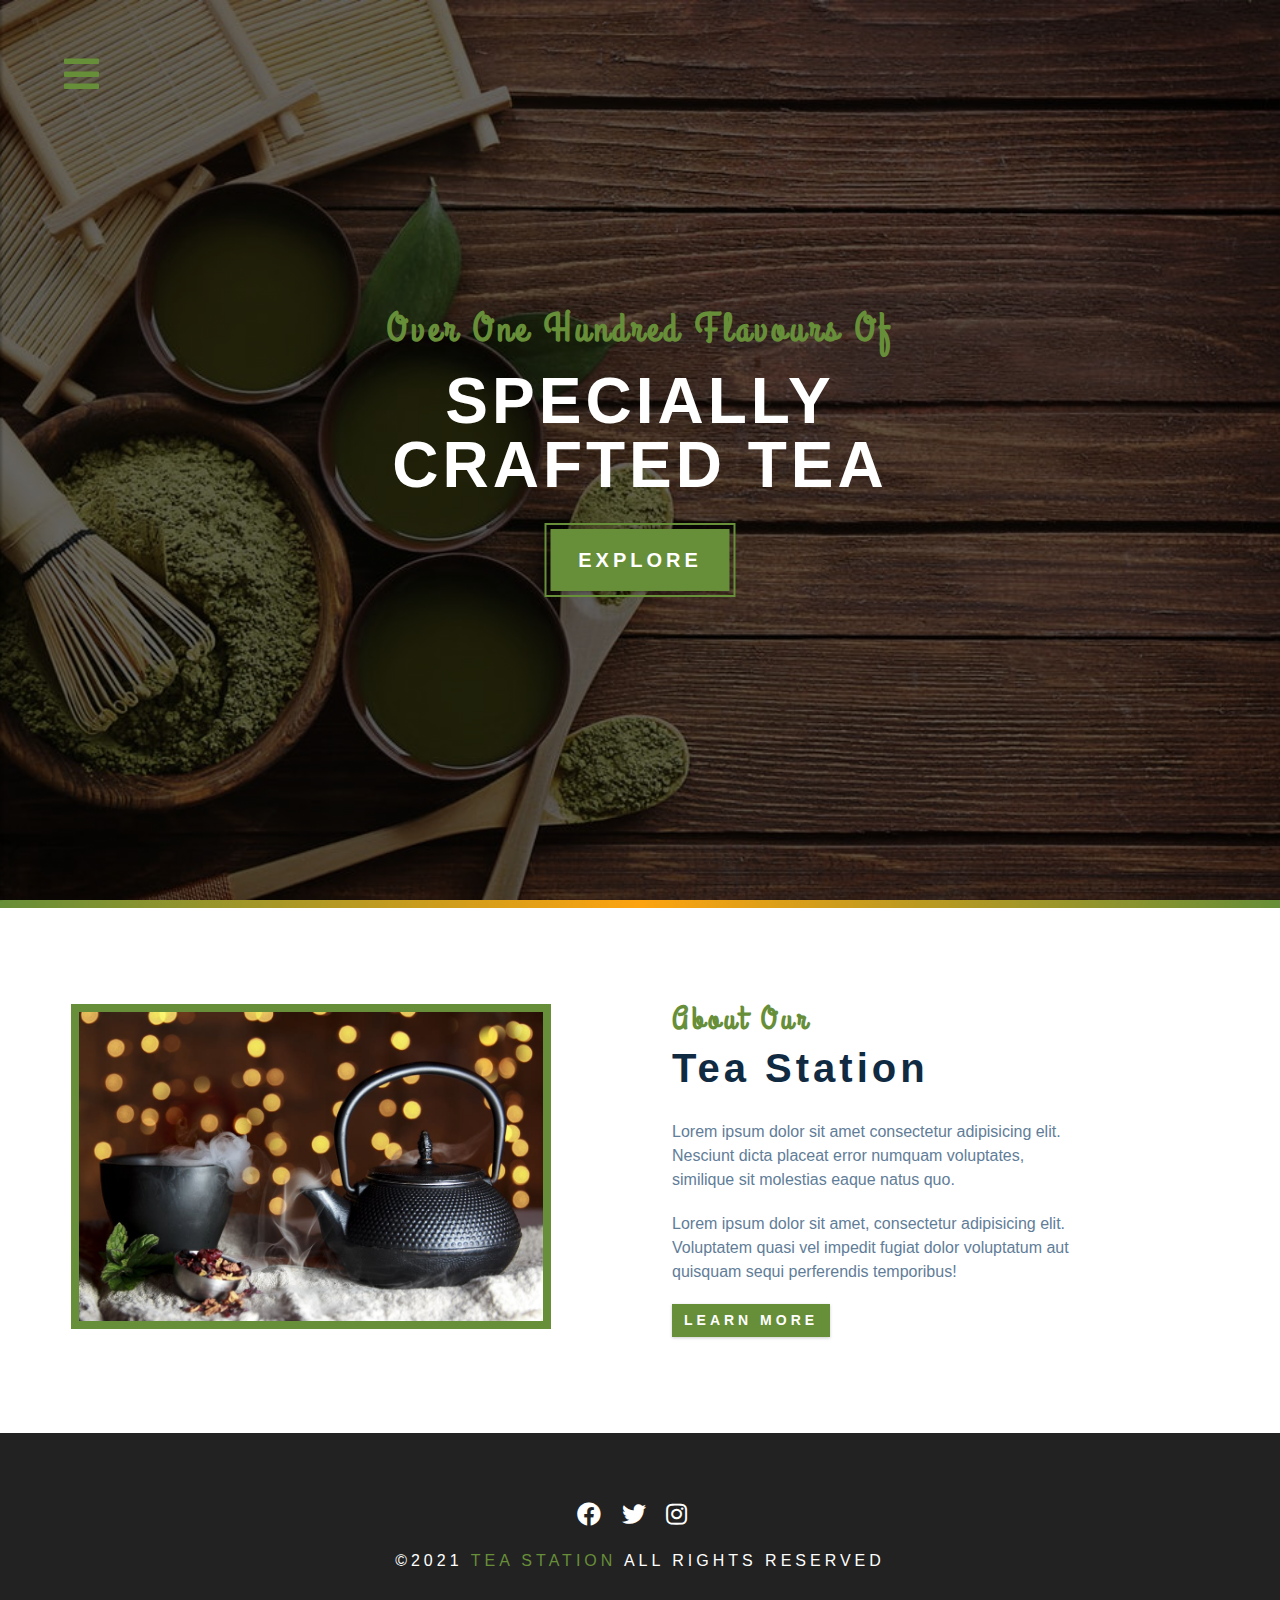
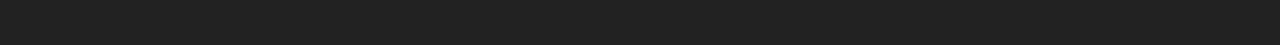
==== about.html @ 981eadf8 "about page added" ====
<!DOCTYPE html>
<html lang="en">
  <head>
    <meta charset="UTF-8" />
    <meta name="viewport" content="width=device-width, initial-scale=1.0" />
    <meta http-equiv="X-UA-Compatible" content="ie=edge" />
    <title>Tea Station || Home</title>
    <!-- font-awesome -->
    <link
      rel="stylesheet"
      href="./fontawesome-free-5.12.1-web/css/all.min.css"
    />
    <!-- custom css -->
    <link rel="stylesheet" href="./css/styles.css" />
  </head>
  <body>
    <!-- navbar -->
    <!-- nav button -->
    <span class="nav-btn" id="nav-btn">
      <i class="fas fa-bars"></i>
    </span>
    <nav class="navbar" id="navbar">
      <div class="navbar-header">
        <span class="nav-close" id="nav-close">
          <i class="fas fa-times"></i>
        </span>
      </div>
      <ul class="nav-items">
        <li>
          <a href="index.html" class="nav-link">home</a>
        </li>
        <li>
          <a href="skills.html" class="nav-link">skill</a>
        </li>
        <li>
          <a href="about.html" class="nav-link">about</a>
        </li>
        <li>
          <a href="products.html" class="nav-link">products</a>
        </li>
      </ul>
    </nav>
    <!-- header -->
    <header class="header">
      <div class="banner">
        <h2>Over one hundred flavours of</h2>
        <h1>
          specially <br />
          crafted tea
        </h1>
        <a href="skills.html" class="btn banner-btn">explore</a>
      </div>
    </header>
    <!-- end of header -->
    <div class="content-divider"></div>
    <!-- about section -->
    <section class="about">
      <div class="section-center clearfix">
        <article class="about-img">
          <div class="about-picture-container">
            <img
              src="./images/about-bcg.jpeg"
              alt="tea-kettle"
              class="about-picture"
            />
          </div>
        </article>
        <article class="about-info">
          <div class="section-title">
            <h3>about our</h3>
            <h2>tea station</h2>
          </div>
          <p class="about-text">
            Lorem ipsum dolor sit amet consectetur adipisicing elit. Nesciunt
            dicta placeat error numquam voluptates, similique sit molestias
            eaque natus quo.
          </p>
          <p class="about-text">
            Lorem ipsum dolor sit amet, consectetur adipisicing elit. Voluptatem
            quasi vel impedit fugiat dolor voluptatum aut quisquam sequi
            perferendis temporibus!
          </p>
          <a href="about.html" class="btn">Learn More</a>
        </article>
      </div>
    </section>
    <!-- end of about section -->
    <!-- footer -->
    <footer class="footer">
      <div class="section-center">
        <div class="social-icons">
          <!-- social icons -->
          <a href="#" class="social-icon"><i class="fab fa-facebook"></i></a>
          <!-- end of social icons -->
          <!-- social icons -->
          <a href="#" class="social-icon"><i class="fab fa-twitter"></i></a>
          <!-- end of social icons -->
          <!-- social icons -->
          <a href="#" class="social-icon"><i class="fab fa-instagram"></i></a>
          <!-- end of social icons -->
        </div>
        <!-- footer text -->
        <h4 class="footer-text">
          &copy;<span id="date">2021</span>
          <span class="company">tea station</span>
          all rights reserved
        </h4>
      </div>
    </footer>
    <!-- end of footer -->
  </body>
</html>
---- css/styles.css ----
@import url('https://fonts.googleapis.com/css?family=Catamaran:400,700|Grand+Hotel');

:root {
  --clr-primary: #678e38;
  --clr-primary-light: #beed8c;
  --clr-secondary: #fca311;
  --clr-white: #fff;
  --clr-grey-1: #102a42;
  --clr-grey-5: #617d98;
  --clr-grey-10: #f1f5f8;
  --ff-primary: 'Catarmaran', sans-serif;
  --ff-secondary: 'Grand Hotel', cursive;
  --transition: all 0.3s linear;
  --spacing: 0.25rem;
  --radius: 0.5rem;
}

* {
  margin: 0;
  padding: 0;
  box-sizing: border-box;
}
body {
  font-family: var(--ff-primary);
  background: var(--clr-white);
  color: var(--clr-grey-1);
  line-height: 1.5;
  font-size: 0.875rem;
}

a {
  text-decoration: none;
}
img {
  width: 100%;
  display: block;
}
h1,
h2,
h3,
h4 {
  letter-spacing: var(--spacing);
  text-transform: capitalize;
  line-height: 1.25;
  margin-bottom: 0.75rem;
}
h1 {
  font-size: 3rem;
}
h2 {
  font-size: 2rem;
}
h3 {
  font-size: 1.5rem;
}
h4 {
  font-size: 0.875rem;
}
p {
  margin-bottom: 1.25rem;
}
.btn {
  text-transform: uppercase;
  background: var(--clr-primary);
  color: var(--clr-white);
  padding: 0.375rem 0.75rem;
  letter-spacing: var(--spacing);
  display: inline-block;
  font-weight: 700;
  transition: var(--transition);
  font-size: 0.875rem;
  border: none;
  cursor: pointer;
  box-shadow: 0px 1px 3px rgba(0, 0, 0, 0.2);
}
.btn:hover {
  color: var(--clr-primary);
  background: var(--clr-primary-light);
}
.clearfix::after,
.clearfix::before {
  content: '';
  clear: both;
  display: table;
}
.section-title {
  margin-bottom: 2rem;
}
.section-title h3 {
  font-family: var(--ff-secondary);
  color: var(--clr-primary);
}
.section-center {
  padding: 4rem 0;
  width: 85vw;
  margin: 0 auto;
  max-width: 1170px;
}
@media screen and (min-width: 992px) {
  .section-center {
    width: 95vw;
    padding: 4rem 1rem;
  }
}
/* more global style to set */

@media screen and (min-width: 800px) {
  h1 {
    font-size: 4rem;
  }
  h2 {
    font-size: 2.5rem;
  }
  h3 {
    font-size: 2rem;
  }
  h4 {
    font-size: 1rem;
  }
  body {
    font-size: 1rem;
  }
  h1,
  h2,
  h3,
  h4 {
    line-height: 1;
  }
}

/* scroll bar */
body::-webkit-scrollbar {
  width: 0.5rem;
}

body::-webkit-scrollbar-track {
  box-shadow: inset 0 0 6px rgba(0, 0, 0, 0.3);
}

body::-webkit-scrollbar-thumb {
  background-color: darkgrey;
  border-radius: var(--radius);
  outline: 0.5px solid slategrey;
}

/* animation */
@keyframes bounce {
  0% {
    transform: scale(1);
  }
  50% {
    transform: scale(2);
  }
  100% {
    transform: scale(1);
  }
}
@keyframes show {
  0% {
    transform: scale(1.5);
    opacity: 0;
  }
  50% {
    transform: scale(2);
    opacity: 0.5;
  }
  100% {
    transform: scale(1);
    opacity: 1;
  }
}
@keyframes slideFromRight {
  0% {
    transform: translateX(1000px);
    opacity: 0;
  }
  50% {
    transform: translateX(-200px);
    opacity: 0.5;
  }
  75% {
    transform: translateX(50px);
    opacity: 0.75;
  }
  100% {
    transform: translateX(0px);
    opacity: 1;
  }
}
@keyframes slideFromLeft {
  0% {
    transform: translateX(-1000px);
    opacity: 0;
  }
  50% {
    transform: translateX(200px);
    opacity: 0.5;
  }
  75% {
    transform: translateX(-50px);
    opacity: 0.75;
  }
  100% {
    transform: translateX(0px);
    opacity: 1;
  }
}

/* navbar */
.nav-btn {
  position: fixed;
  top: 5%;
  left: 5%;
  font-size: 2.5rem;
  color: var(--clr-primary);
  z-index: 1;
  cursor: pointer;
  /* animation */
  animation: bounce 2s ease infinite;
}

/* navbar */
.navbar {
  position: fixed;
  top: 0;
  left: 0;
  right: 0;
  bottom: 0;
  background: var(--clr-grey-10);
  z-index: 2;
  box-shadow: 2px 0 2px rgba(0, 0, 0, 0.2);
  /* hide navbar */
  transform: translateX(-100%);
}

.showNav {
  transform: translate(0);
}

.navbar-header {
  text-align: right;
  padding-right: 1rem;
}
.nav-close {
  font-size: 2.5rem;
  cursor: pointer;
  color: var(--clr-secondary);
  transition: var(--transition);
}
.nav-close:hover {
  color: #bb2525;
}
.nav-items {
  list-style-type: none;
}
.nav-link {
  display: block;
  font-size: 1.5rem;
  padding: 0.25rem 1rem;
  text-transform: uppercase;
  letter-spacing: var(--spacing);
  color: var(--clr-grey-5);
  transition: var(--transition);
}
.nav-link:hover {
  background: var(--clr-primary-light);
  color: var(--clr-primary);
  padding-left: 1.5rem;
  border-left: 0.25rem solid var(--clr-primary);
}
@media screen and (min-width: 768px) {
  .navbar {
    width: 30%;
    max-width: 20rem;
  }
}

/* header */

header {
  display: block;
}

.header {
  min-height: 100vh;
  background: linear-gradient(rgba(0, 0, 0, 0.6), rgba(0, 0, 0, 0.6)),
    url('../images/main-bcg.jpeg') center/cover no-repeat fixed;
  position: relative;
  /* animation */
  overflow-x: hidden;
}

.banner {
  text-align: center;
  position: absolute;
  top: 50%;
  left: 50%;
  transform: translate(-50%, -50%);
  letter-spacing: var(--spacing);
}

.banner h2 {
  font-family: var(--ff-secondary);
  color: var(--clr-primary);
  /* animation */
  animation: slideFromRight 5s ease-in-out 1;
}

.banner h1 {
  text-transform: uppercase;
  color: var(--clr-white);
  margin-top: 1.25rem;
  margin-bottom: 2rem;
  /* animation */
  animation: slideFromLeft 5s ease-in-out 1;
}

.banner-btn {
  outline: 0.125rem solid var(--clr-primary);
  outline-offset: 0.25rem;
  font-size: 1.25rem;
  padding: 1rem 1.75rem;
  animation: show 5s linear 1;
}

/* content-divider */
.content-divider {
  height: 0.5rem;
  background: linear-gradient(
    to left,
    var(--clr-primary),
    var(--clr-secondary),
    var(--clr-primary)
  );
}

/* skills section */
.skills {
  background: var(--clr-grey-10);
}
.skill {
  padding: 2.5rem 0;
  text-align: center;
  transition: var(--transition);
}
.skill-icon {
  font-size: 2.5rem;
  margin-bottom: 1.25rem;
  transition: var(--transition);
  display: inline-block;
  color: var(--clr-primary);
}
.skill-text {
  color: var(--clr-grey-5);
  max-width: 17rem;
  margin: 0 auto;
}
.skill:hover {
  background: var(--clr-white);
  box-shadow: 0 2px var(--clr-primary);
}
.skill:hover .skill-icon {
  transform: translateY(-5px);
}
@media screen and (min-width: 576px) {
  .skill {
    float: left;
    width: 50%;
  }
}
@media screen and (min-width: 1200px) {
  .skill {
    width: 25%;
  }
}

/* about section */
.about-img,
.about-info {
  padding: 2rem 0;
}
.about-picture-container {
  background: var(--clr-primary);
  border: 0.5rem solid var(--clr-primary);
  max-width: 30rem;
  overflow: hidden;
}
.about-picture {
  transition: var(--transition);
}
.about-picture-container:hover .about-picture {
  opacity: 0.5;
  transform: scale(1.2);
}
.about-text {
  max-width: 26rem;
  color: var(--clr-grey-5);
}
@media screen and (min-width: 992px) {
  .about-info,
  .about-img {
    float: left;
    width: 50%;
  }
  .about-info {
    padding-left: 2rem;
  }
}

/* products section */
.products {
  background: var(--clr-grey-10);
}
.products article {
  padding: 2rem 0;
}
.product-text {
  color: var(--clr-grey-5);
  max-width: 26rem;
}
.product {
  margin-bottom: 2rem;
}
.product-img {
  border-radius: var(--radius);
  margin-bottom: 2rem;
  height: 17rem;
  object-fit: cover;
}
.product-price {
  color: var(--clr-primary);
}
@media screen and (min-width: 768px) {
  .product {
    float: left;
    width: 50%;
    padding-right: 2rem;
  }
}
@media screen and (min-width: 992px) {
  .product {
    width: 33.3%;
  }
}
@media screen and (min-width: 1200px) {
  .products-info {
    float: left;
    width: 30%;
  }
  .products-inventory {
    float: left;
    width: 70%;
  }
  .products {
    margin-bottom: 0;
    padding: 0 1rem;
  }
}

/* services */
.services-title {
  margin-top: 4rem;
  margin-bottom: -4rem;
  text-align: center;
}
.service-card {
  margin: 2rem 0;
  background: var(--clr-grey-10);
  border-radius: var(--radius);
  box-shadow: 0 5px 15px rgba(0, 0, 0, 0.1);
  transition: var(--transition);
}
.service-card:hover {
  transform: scale(1.02);
  box-shadow: 0 5px 15px rgba(0, 0, 0, 0.2);
}
.service-img {
  height: 17rem;
  object-fit: cover;
  border-top-left-radius: var(--radius);
  border-top-right-radius: var(--radius);
}
.service-info {
  text-align: center;
  padding: 3rem 1rem 2.5rem 1rem;
}
.service-info p {
  max-width: 20rem;
  color: var(--clr-grey-5);
  margin: 0 auto;
}
.service-btn {
  font-size: 0.75rem;
  text-transform: capitalize;
  padding: 0.375rem 0.5rem;
  border-radius: var(--radius);
  font-weight: 400;
  margin-top: 1.25rem;
}
@media screen and (min-width: 768px) {
  .service-card {
    float: left;
    width: 45%;
    margin-right: 5%;
  }
}
@media screen and (min-width: 992px) {
  .service-card {
    width: 30%;
    margin-right: 3.333%;
  }
}
.service-img-container {
  position: relative;
}
.service-icon {
  position: absolute;
  left: 50%;
  bottom: 0;
  font-size: 2rem;
  color: var(--clr-primary);
  background: var(--clr-primary-light);
  padding: 0.25rem 0.6rem;
  border-radius: 50%;
  transform: translate(-50%, 50%);
  border: 0.375rem solid var(--clr-grey-10);
}

/* contact */
.contact {
  background: var(--clr-grey-10);
}
.contact-form,
.contact-info {
  margin: 1rem 0;
}
.contact-item {
  margin-bottom: 1.75rem;
}
.contact-title {
  color: var(--clr-primary);
  font-weight: 400;
}
.contact-text {
  text-transform: uppercase;
}
.contact-form {
  background: var(--clr-white);
  border-radius: var(--radius);
  text-align: center;
  box-shadow: 0 5px 15px rgba(0, 0, 0, 0.1);
  transition: var(--transition);
  max-width: 35rem;
}
.contact-form:hover {
  box-shadow: 0 5px 15px rgba(0, 0, 0, 0.2);
}
.contact-form h3 {
  padding-top: 1.25rem;
  color: var(--clr-grey-5);
}
.form-group {
  padding: 1rem 1.5rem;
}
.form-control {
  display: block;
  width: 100%;
  padding: 0.75rem 1rem;
  border: none;
  margin-bottom: 1.25rem;
  background: var(--clr-grey-10);
  border-radius: var(--radius);
  text-transform: uppercase;
  letter-spacing: var(--spacing);
}
.form-control::placeholder {
  font-family: var(--ff-primary);
  color: var(--clr-grey-1);
  text-transform: uppercase;
  letter-spacing: var(--spacing);
}
.submit-btn {
  display: block;
  width: 100%;
  padding: 1rem;
  border-bottom-left-radius: var(--radius);
  border-bottom-right-radius: var(--radius);
}
@media screen and (min-width: 992px) {
  .contact-form,
  .contact-info {
    float: left;
    width: 50%;
  }
}

/* footer */
.footer {
  background: #222;
  text-align: center;
}
.social-icon {
  color: var(--clr-white);
  font-size: 1.5rem;
  margin-right: 1rem;
  transition: var(--transition);
}
.social-icon:hover {
  color: var(--clr-primary);
}
.footer-text {
  margin-top: 1.25rem;
  text-transform: uppercase;
  color: var(--clr-white);
  font-weight: 400;
}
.company {
  color: var(--clr-primary);
}
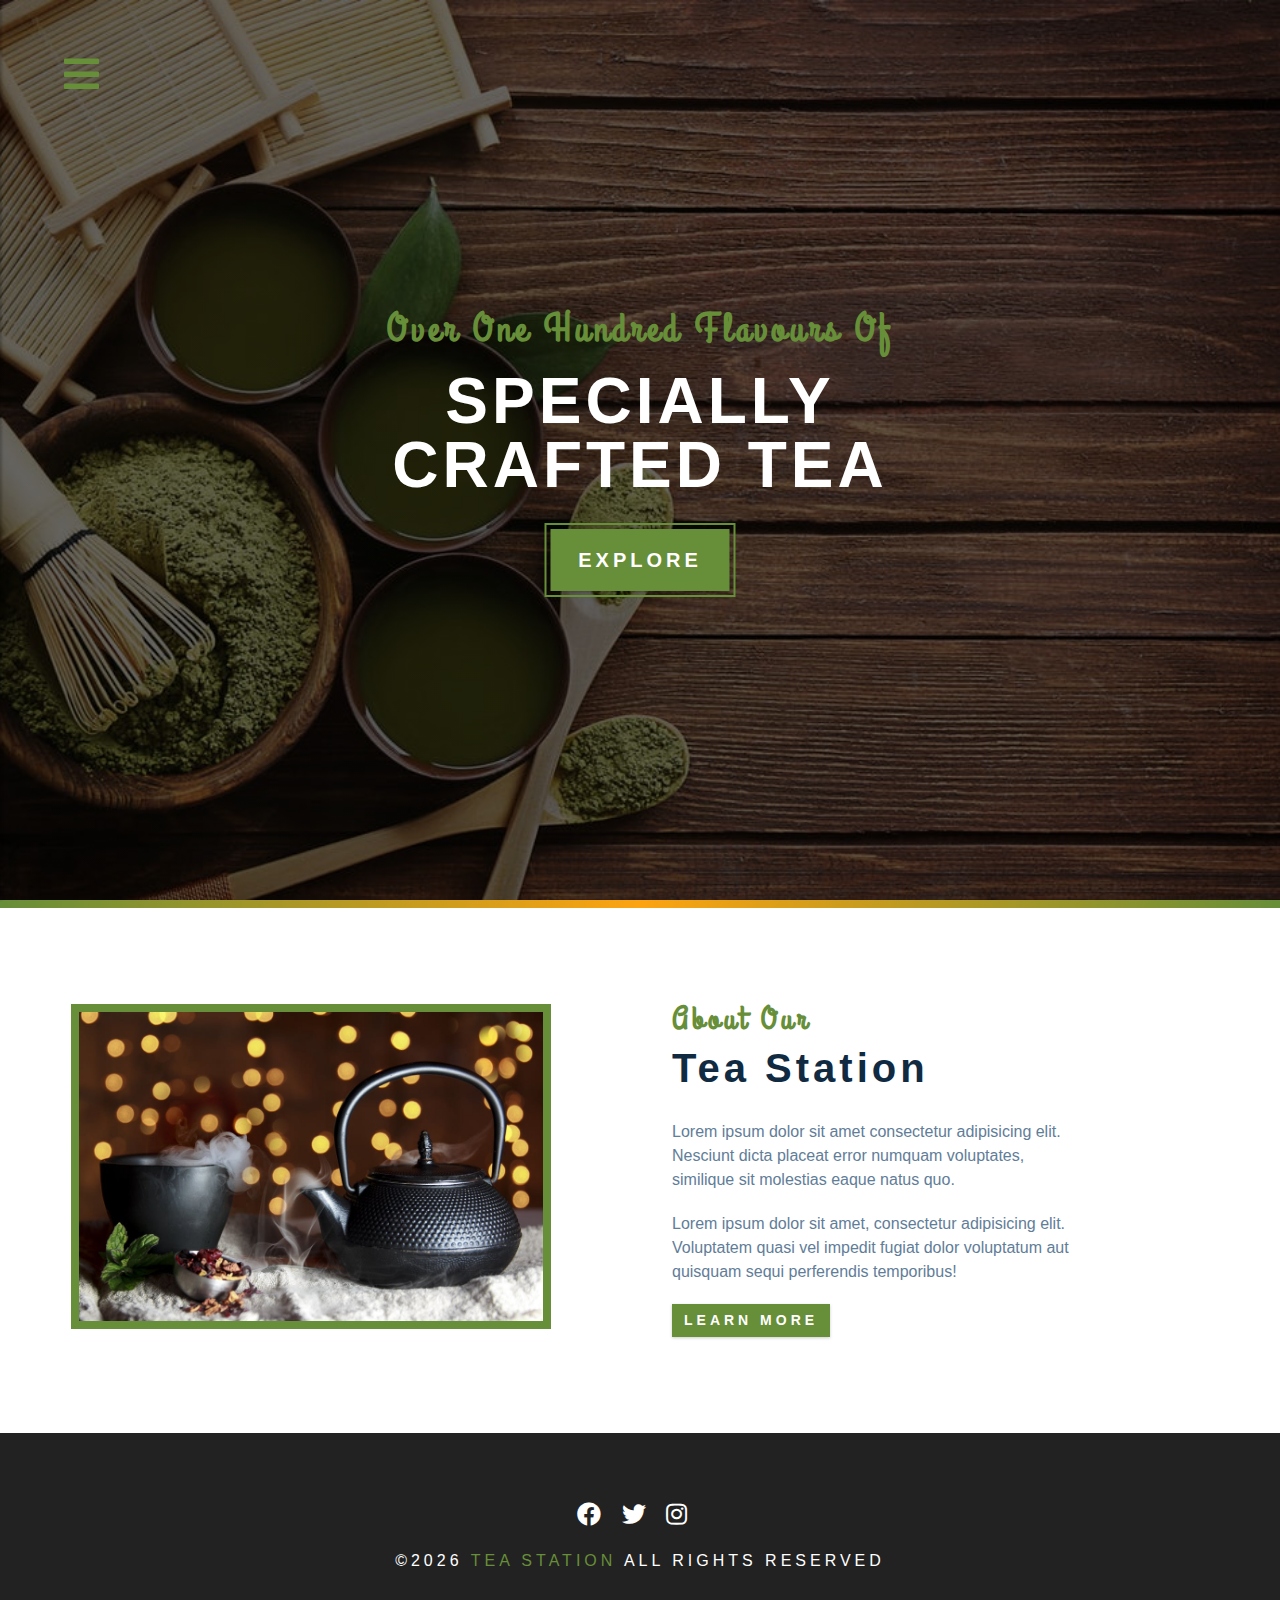
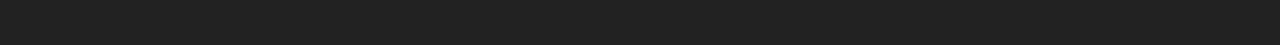
==== commit ccf82bff: "refactoring" ====
--- a/about.html
+++ b/about.html
@@ -4,7 +4,7 @@
     <meta charset="UTF-8" />
     <meta name="viewport" content="width=device-width, initial-scale=1.0" />
     <meta http-equiv="X-UA-Compatible" content="ie=edge" />
-    <title>Tea Station || Home</title>
+    <title>Tea Station || About</title>
     <!-- font-awesome -->
     <link
       rel="stylesheet"
@@ -108,5 +108,6 @@
       </div>
     </footer>
     <!-- end of footer -->
+    <script src="./app.js"></script>
   </body>
 </html>
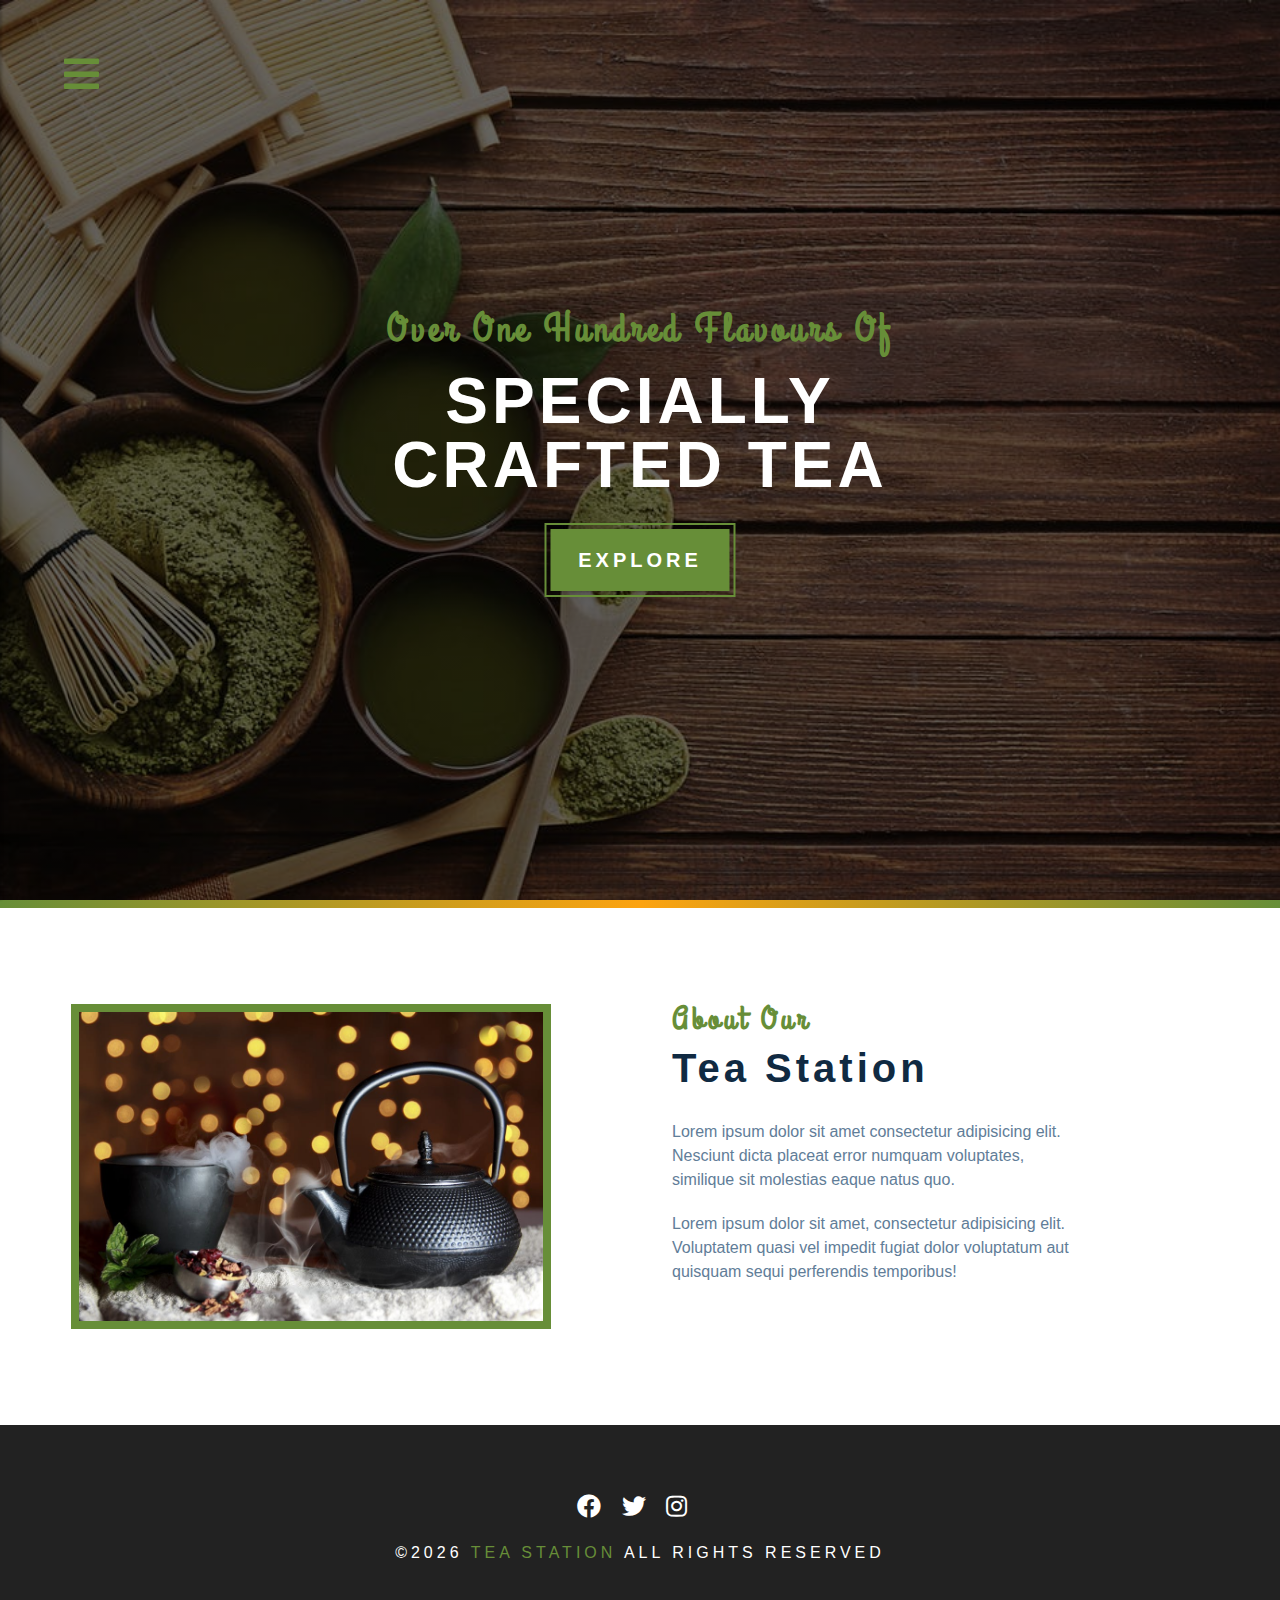
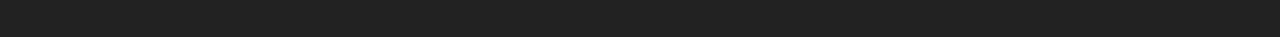
==== commit 55d2075b: "refactored" ====
--- a/about.html
+++ b/about.html
@@ -80,7 +80,7 @@
             quasi vel impedit fugiat dolor voluptatum aut quisquam sequi
             perferendis temporibus!
           </p>
-          <a href="about.html" class="btn">Learn More</a>
+          <!-- <a href="about.html" class="btn">Learn More</a> -->
         </article>
       </div>
     </section>
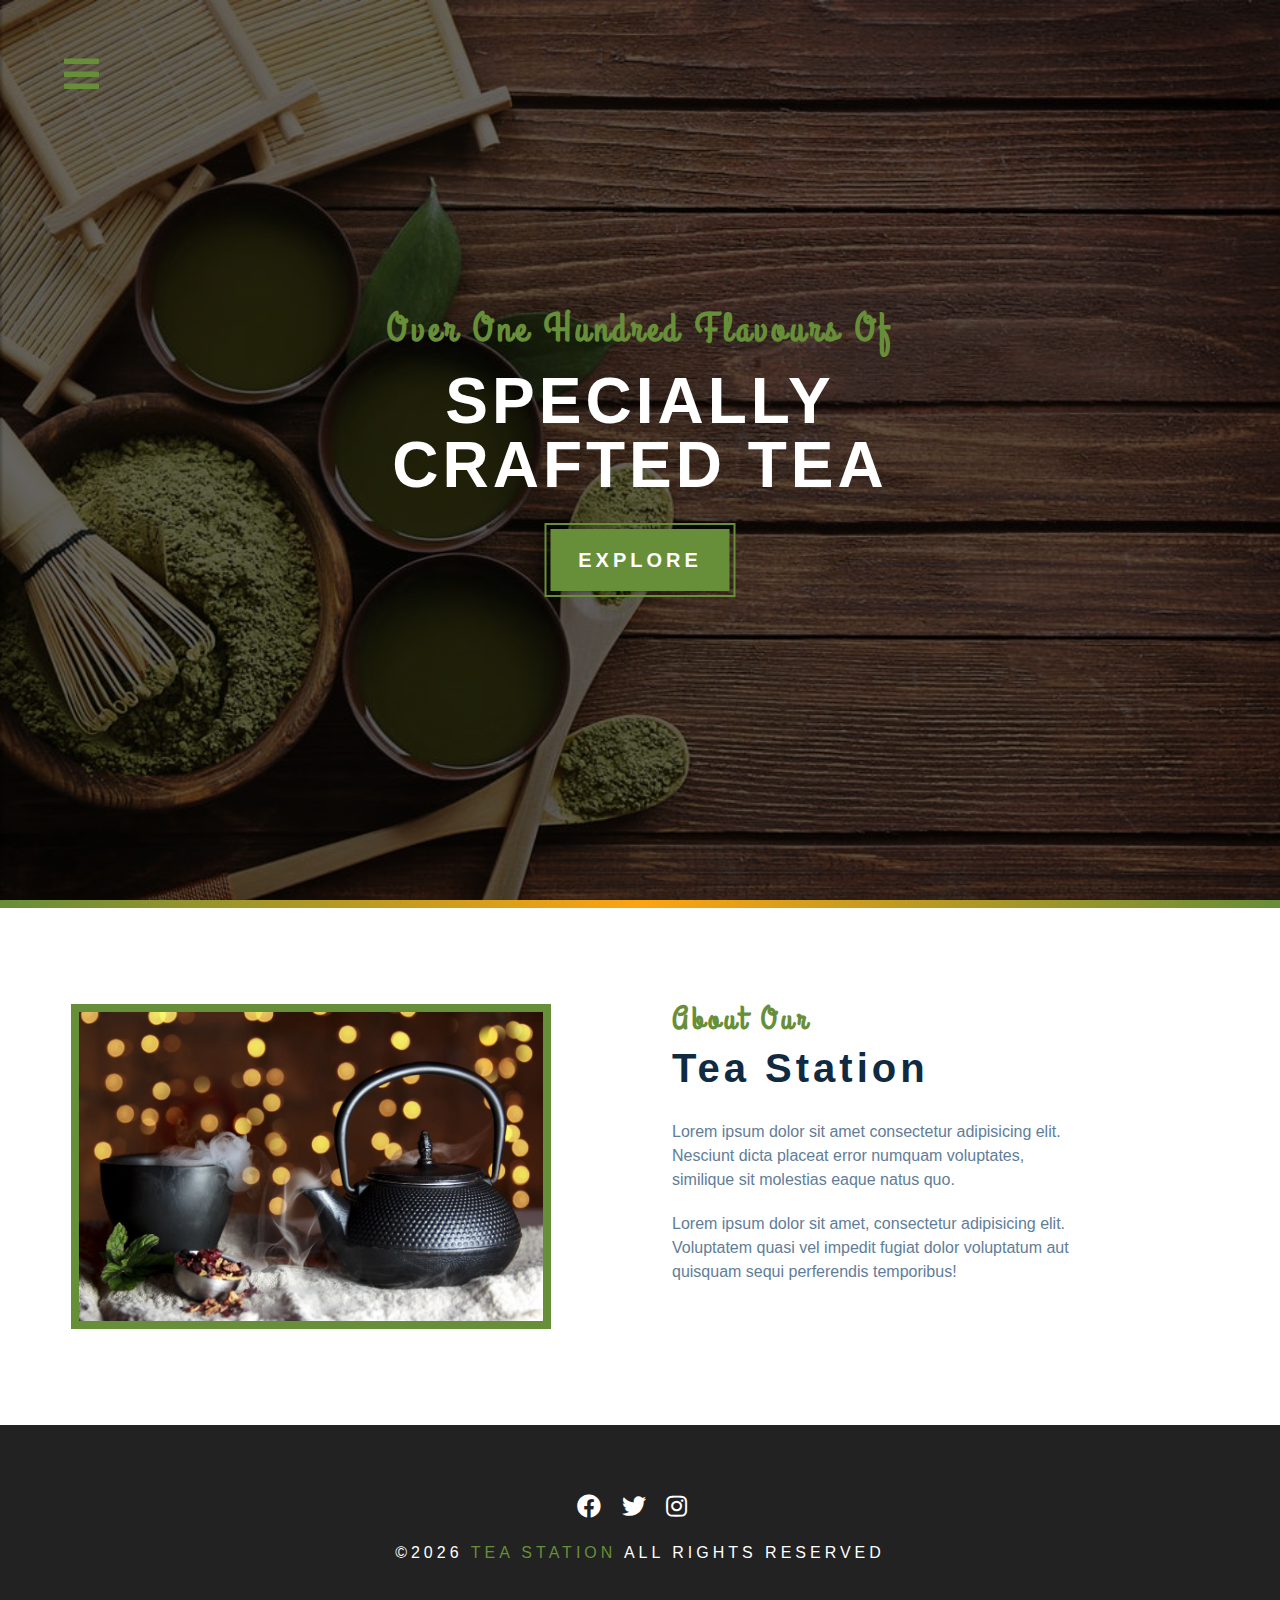
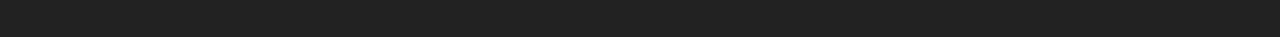
==== commit fa66aa2c: "replaced fontawesome folder with cdn link" ====
--- a/about.html
+++ b/about.html
@@ -7,8 +7,8 @@
     <title>Tea Station || About</title>
     <!-- font-awesome -->
     <link
+      href="https://cdnjs.cloudflare.com/ajax/libs/font-awesome/5.13.0/css/all.min.css"
       rel="stylesheet"
-      href="./fontawesome-free-5.12.1-web/css/all.min.css"
     />
     <!-- custom css -->
     <link rel="stylesheet" href="./css/styles.css" />
